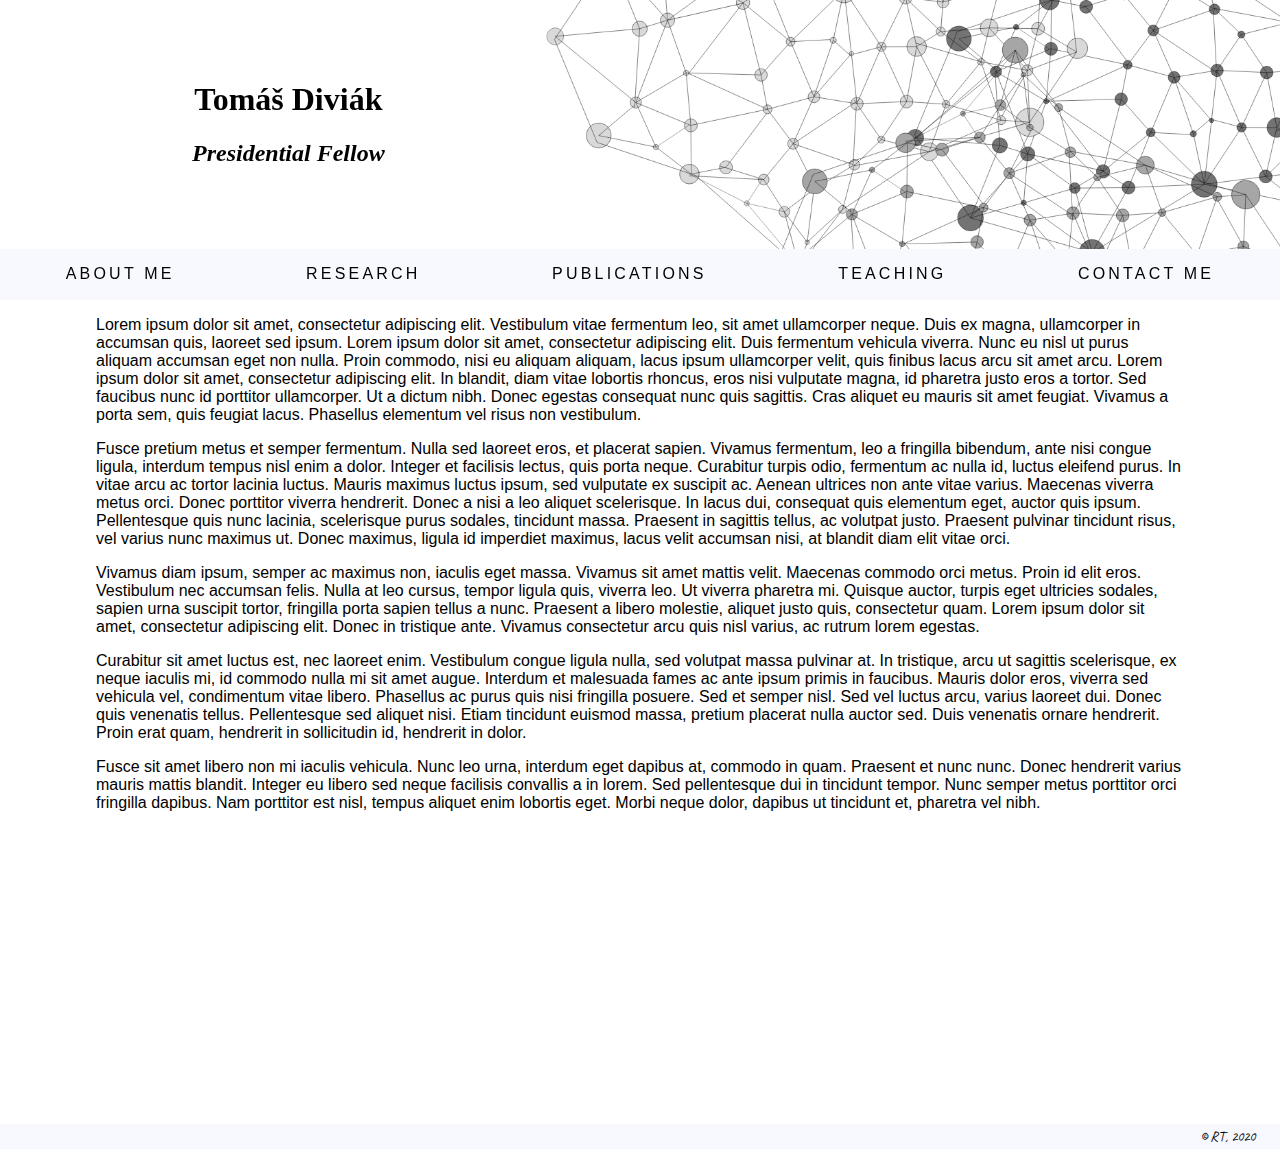
==== index.html @ a509c07a "First version" ====
<html>
  <head>
    <title>Tomas Diviak</title>
    <link href="styles.css" type="text/css" rel="stylesheet">
    <link href="https://fonts.googleapis.com/css2?family=Caveat:wght@400;700&display=swap" rel="stylesheet">
  </head>

  <body>
    <div class="holder">

      <div class = "name">
        <h1>Tomáš Diviák</h1>
        <h2>Presidential Fellow</h2>
     </div>

        <nav class="navbar">
          <p><a>About me</a></p>
          <p><a>Research</a></p>
          <p><a>Publications</a></p>
          <p><a>Teaching</a></p>
          <p><a>Contact me</a></p>
        </nav>
  </div>
  
   <div class = "content">
      <p>
        Lorem ipsum dolor sit amet, consectetur adipiscing elit. Vestibulum vitae fermentum leo, sit amet ullamcorper neque. Duis ex magna, ullamcorper in accumsan quis, laoreet sed ipsum. Lorem ipsum dolor sit amet, consectetur adipiscing elit. Duis fermentum vehicula viverra. Nunc eu nisl ut purus aliquam accumsan eget non nulla. Proin commodo, nisi eu aliquam aliquam, lacus ipsum ullamcorper velit, quis finibus lacus arcu sit amet arcu. Lorem ipsum dolor sit amet, consectetur adipiscing elit. In blandit, diam vitae lobortis rhoncus, eros nisi vulputate magna, id pharetra justo eros a tortor. Sed faucibus nunc id porttitor ullamcorper. Ut a dictum nibh. Donec egestas consequat nunc quis sagittis. Cras aliquet eu mauris sit amet feugiat. Vivamus a porta sem, quis feugiat lacus. Phasellus elementum vel risus non vestibulum.</p>
        <p>
        Fusce pretium metus et semper fermentum. Nulla sed laoreet eros, et placerat sapien. Vivamus fermentum, leo a fringilla bibendum, ante nisi congue ligula, interdum tempus nisl enim a dolor. Integer et facilisis lectus, quis porta neque. Curabitur turpis odio, fermentum ac nulla id, luctus eleifend purus. In vitae arcu ac tortor lacinia luctus. Mauris maximus luctus ipsum, sed vulputate ex suscipit ac. Aenean ultrices non ante vitae varius. Maecenas viverra metus orci. Donec porttitor viverra hendrerit. Donec a nisi a leo aliquet scelerisque. In lacus dui, consequat quis elementum eget, auctor quis ipsum. Pellentesque quis nunc lacinia, scelerisque purus sodales, tincidunt massa. Praesent in sagittis tellus, ac volutpat justo. Praesent pulvinar tincidunt risus, vel varius nunc maximus ut. Donec maximus, ligula id imperdiet maximus, lacus velit accumsan nisi, at blandit diam elit vitae orci.</p>
        <p>
        Vivamus diam ipsum, semper ac maximus non, iaculis eget massa. Vivamus sit amet mattis velit. Maecenas commodo orci metus. Proin id elit eros. Vestibulum nec accumsan felis. Nulla at leo cursus, tempor ligula quis, viverra leo. Ut viverra pharetra mi. Quisque auctor, turpis eget ultricies sodales, sapien urna suscipit tortor, fringilla porta sapien tellus a nunc. Praesent a libero molestie, aliquet justo quis, consectetur quam. Lorem ipsum dolor sit amet, consectetur adipiscing elit. Donec in tristique ante. Vivamus consectetur arcu quis nisl varius, ac rutrum lorem egestas.</p>
        <p>
        Curabitur sit amet luctus est, nec laoreet enim. Vestibulum congue ligula nulla, sed volutpat massa pulvinar at. In tristique, arcu ut sagittis scelerisque, ex neque iaculis mi, id commodo nulla mi sit amet augue. Interdum et malesuada fames ac ante ipsum primis in faucibus. Mauris dolor eros, viverra sed vehicula vel, condimentum vitae libero. Phasellus ac purus quis nisi fringilla posuere. Sed et semper nisl. Sed vel luctus arcu, varius laoreet dui. Donec quis venenatis tellus. Pellentesque sed aliquet nisi. Etiam tincidunt euismod massa, pretium placerat nulla auctor sed. Duis venenatis ornare hendrerit. Proin erat quam, hendrerit in sollicitudin id, hendrerit in dolor.</p>
        <p>
        Fusce sit amet libero non mi iaculis vehicula. Nunc leo urna, interdum eget dapibus at, commodo in quam. Praesent et nunc nunc. Donec hendrerit varius mauris mattis blandit. Integer eu libero sed neque facilisis convallis a in lorem. Sed pellentesque dui in tincidunt tempor. Nunc semper metus porttitor orci fringilla dapibus. Nam porttitor est nisl, tempus aliquet enim lobortis eget. Morbi neque dolor, dapibus ut tincidunt et, pharetra vel nibh.</p>
      </p>
   </div>


   <footer>
     <p> &copy; RT, 2020 </p>
   </footer>
  </body>



</html>
---- styles.css ----
html, body {
  font-family: 'Garamond', sans-serif;
  font-size: 16px;
  margin: 0;
  padding: 0;
}

.holder {
  display: flex;
  height: 300px;
  width: 100%;
  position: fixed;
  top: 0;
  left: 0;
  align-items: flex-end;
  background-image: url('banner.png');
  background-position: right top;
  background-size: cover;
  background-repeat: no-repeat;
  z-index: 1;
}

.name {
  position: absolute;
  text-align: center;
  top: 20%;
  left: 15%;
}

.name h1, h2 {
  background-color: white;
  font-family: Garamond;
}

.name h2 {
  font-style: italic;
}

.navbar {
  display: flex;
  width: 100%;
  top: 0;
  left: 0;
  padding-bottom: 1px;
  background-color: ghostwhite;
  flex-wrap: wrap;
}

nav {
  justify-content: space-around;
  width: 100%;
  background-color: ghostwhite;
}

nav p {
  display: inline-flex;
  text-transform: uppercase;
  letter-spacing: 0.2rem;
  background-color: ghostwhite;
}

a:hover {
  color: cadetblue;
}


.content {
  position: relative;
  padding-top: 300px;
  width: 85%;
  margin: auto;
  min-height: 90%;
}

@media only screen and (max-width: 970px) {
.logo span {
  display: none;
  }
}


.logo {
  display: block;
}


footer {
  width: 100%;
  height: 25px;
  background-color: ghostwhite;
}

footer p {
  padding-top: 3px;
  font-size: 0.9rem;
  text-align: end;
  padding-right: 25px;
  font-family: 'Caveat', Garamond;
}
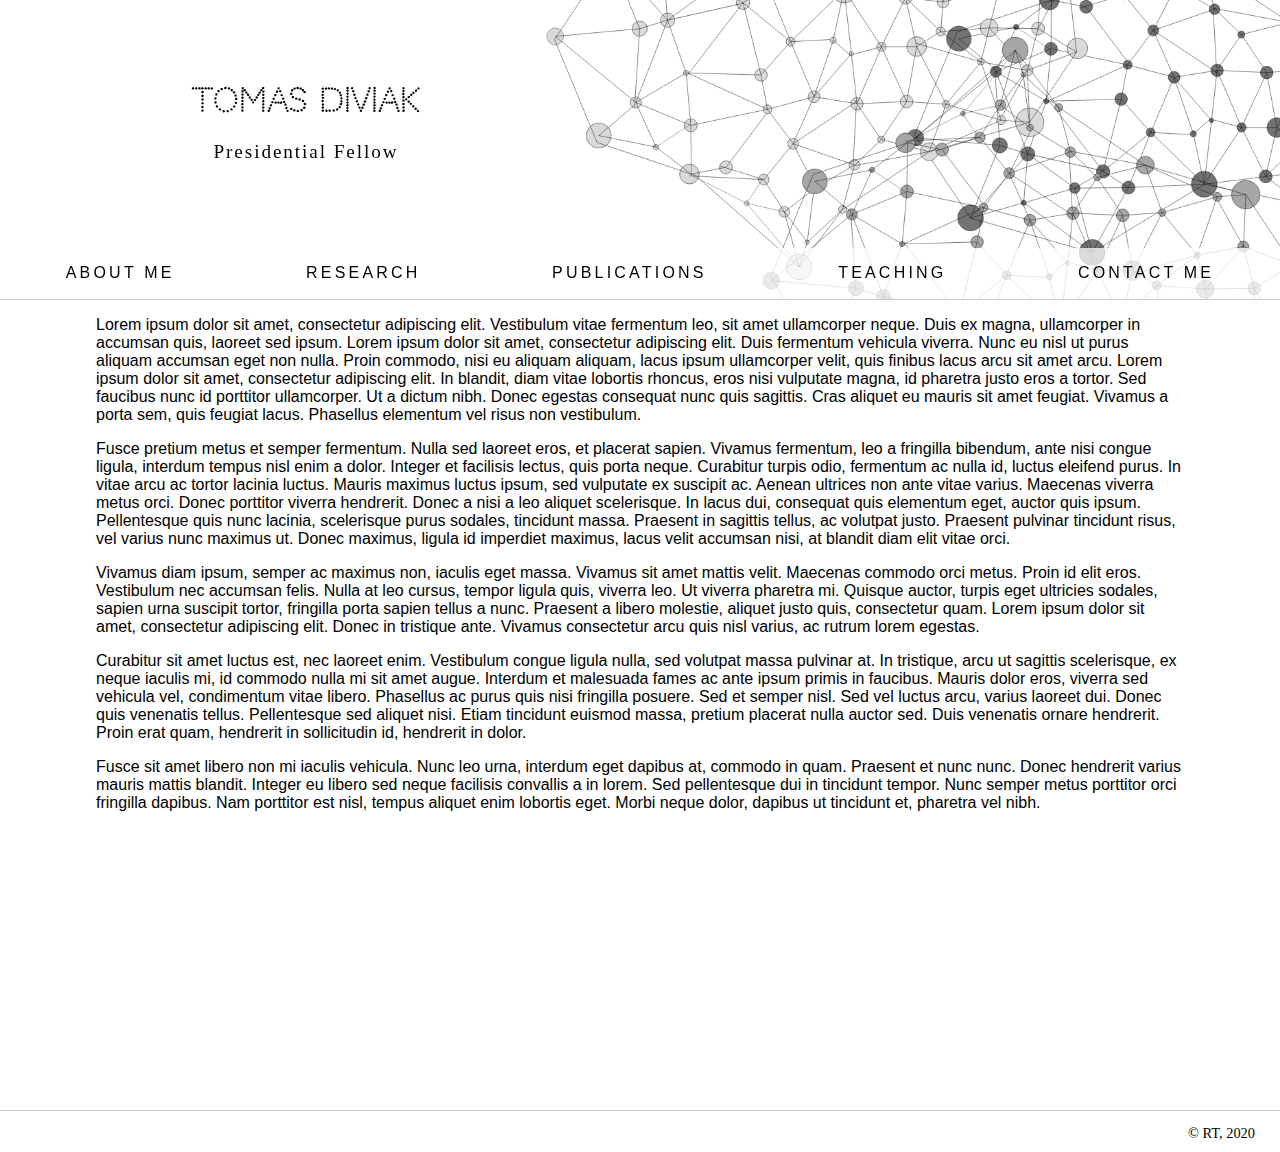
==== commit 1568ab98: "New banner section" ====
--- a/index.html
+++ b/index.html
@@ -2,14 +2,16 @@
   <head>
     <title>Tomas Diviak</title>
     <link href="styles.css" type="text/css" rel="stylesheet">
-    <link href="https://fonts.googleapis.com/css2?family=Caveat:wght@400;700&display=swap" rel="stylesheet">
+    <link href="https://fonts.googleapis.com/css2?family=Codystar:wght@300;400&display=swap" rel="stylesheet">
+
   </head>
 
   <body>
+  <!--Header section--> 
     <div class="holder">
 
       <div class = "name">
-        <h1>Tomáš Diviák</h1>
+        <h1>Tomas Diviak</h1>
         <h2>Presidential Fellow</h2>
      </div>
 
@@ -21,6 +23,8 @@
           <p><a>Contact me</a></p>
         </nav>
   </div>
+
+  <!--Content section-->
   
    <div class = "content">
       <p>
@@ -36,7 +40,7 @@
       </p>
    </div>
 
-
+<!--Footer section-->
    <footer>
      <p> &copy; RT, 2020 </p>
    </footer>
--- a/styles.css
+++ b/styles.css
@@ -4,6 +4,8 @@
   margin: 0;
   padding: 0;
 }
+
+/*Header section*/
 
 .holder {
   display: flex;
@@ -29,11 +31,19 @@
 
 .name h1, h2 {
   background-color: white;
-  font-family: Garamond;
+
+}
+
+.name h1 {
+  font-weight: 600;
+  font-family: 'Codystar';
 }
 
 .name h2 {
-  font-style: italic;
+ font-size: 1.2em;
+ letter-spacing: 0.1em;
+ font-weight: 400;
+ font-family: 'Garamond';
 }
 
 .navbar {
@@ -42,27 +52,30 @@
   top: 0;
   left: 0;
   padding-bottom: 1px;
-  background-color: ghostwhite;
+  background-color: rgba(255,255,255, 0.75);
+ /* background-color: ghostwhite;*/
   flex-wrap: wrap;
 }
 
 nav {
   justify-content: space-around;
   width: 100%;
-  background-color: ghostwhite;
+  border-bottom: rgb(197, 203, 209) 1px solid;
+/*  background-color: ghostwhite;*/
 }
 
 nav p {
   display: inline-flex;
   text-transform: uppercase;
   letter-spacing: 0.2rem;
-  background-color: ghostwhite;
+/*  background-color: ghostwhite;*/
 }
 
 a:hover {
-  color: cadetblue;
+  color: rgb(142, 137, 137);
 }
 
+/* Content section */
 
 .content {
   position: relative;
@@ -72,28 +85,19 @@
   min-height: 90%;
 }
 
-@media only screen and (max-width: 970px) {
-.logo span {
-  display: none;
-  }
-}
 
-
-.logo {
-  display: block;
-}
-
+/*Footer*/
 
 footer {
   width: 100%;
-  height: 25px;
-  background-color: ghostwhite;
+  height: 4%;
+  border-top: rgb(197, 203, 209) 1px solid;
 }
 
 footer p {
-  padding-top: 3px;
   font-size: 0.9rem;
   text-align: end;
   padding-right: 25px;
-  font-family: 'Caveat', Garamond;
+  font-family: Garamond;
+  padding-bottom: 10px;
 }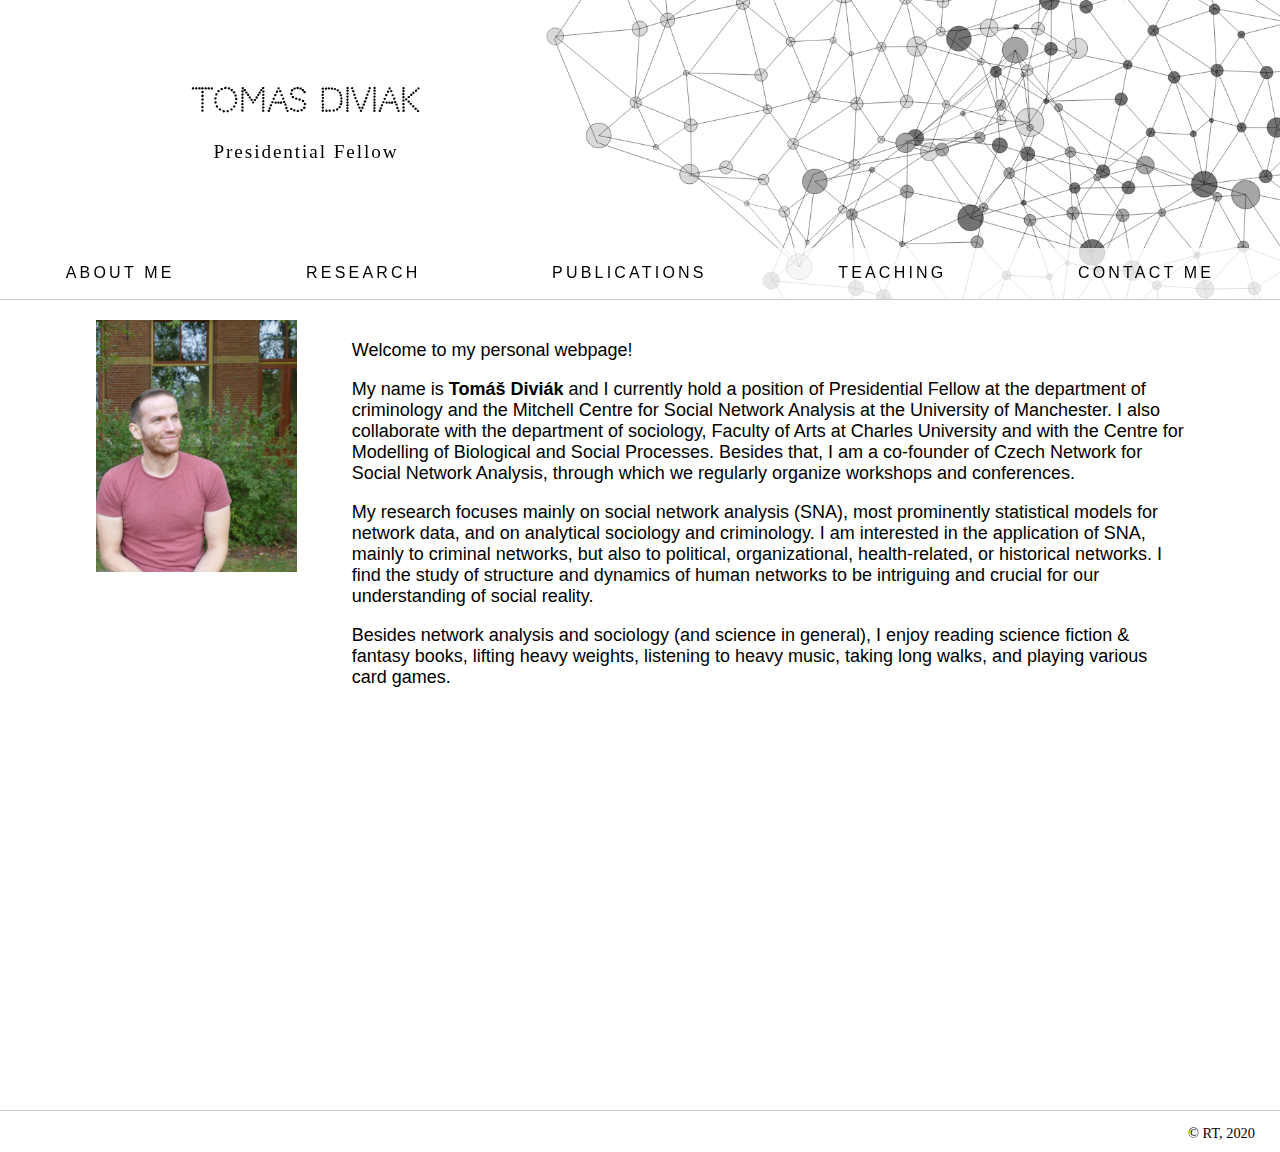
==== commit 00a8fd91: "Adding content" ====
--- a/index.html
+++ b/index.html
@@ -3,7 +3,7 @@
     <title>Tomas Diviak</title>
     <link href="styles.css" type="text/css" rel="stylesheet">
     <link href="https://fonts.googleapis.com/css2?family=Codystar:wght@300;400&display=swap" rel="stylesheet">
-
+    <link rel="shortcut icon" type="image/x-icon" href="favicon.ico" />
   </head>
 
   <body>
@@ -16,8 +16,8 @@
      </div>
 
         <nav class="navbar">
-          <p><a>About me</a></p>
-          <p><a>Research</a></p>
+          <p><a href="index.html">About me</a></p>
+          <p><a href="research.html">Research</a></p>
           <p><a>Publications</a></p>
           <p><a>Teaching</a></p>
           <p><a>Contact me</a></p>
@@ -27,18 +27,18 @@
   <!--Content section-->
   
    <div class = "content">
-      <p>
-        Lorem ipsum dolor sit amet, consectetur adipiscing elit. Vestibulum vitae fermentum leo, sit amet ullamcorper neque. Duis ex magna, ullamcorper in accumsan quis, laoreet sed ipsum. Lorem ipsum dolor sit amet, consectetur adipiscing elit. Duis fermentum vehicula viverra. Nunc eu nisl ut purus aliquam accumsan eget non nulla. Proin commodo, nisi eu aliquam aliquam, lacus ipsum ullamcorper velit, quis finibus lacus arcu sit amet arcu. Lorem ipsum dolor sit amet, consectetur adipiscing elit. In blandit, diam vitae lobortis rhoncus, eros nisi vulputate magna, id pharetra justo eros a tortor. Sed faucibus nunc id porttitor ullamcorper. Ut a dictum nibh. Donec egestas consequat nunc quis sagittis. Cras aliquet eu mauris sit amet feugiat. Vivamus a porta sem, quis feugiat lacus. Phasellus elementum vel risus non vestibulum.</p>
-        <p>
-        Fusce pretium metus et semper fermentum. Nulla sed laoreet eros, et placerat sapien. Vivamus fermentum, leo a fringilla bibendum, ante nisi congue ligula, interdum tempus nisl enim a dolor. Integer et facilisis lectus, quis porta neque. Curabitur turpis odio, fermentum ac nulla id, luctus eleifend purus. In vitae arcu ac tortor lacinia luctus. Mauris maximus luctus ipsum, sed vulputate ex suscipit ac. Aenean ultrices non ante vitae varius. Maecenas viverra metus orci. Donec porttitor viverra hendrerit. Donec a nisi a leo aliquet scelerisque. In lacus dui, consequat quis elementum eget, auctor quis ipsum. Pellentesque quis nunc lacinia, scelerisque purus sodales, tincidunt massa. Praesent in sagittis tellus, ac volutpat justo. Praesent pulvinar tincidunt risus, vel varius nunc maximus ut. Donec maximus, ligula id imperdiet maximus, lacus velit accumsan nisi, at blandit diam elit vitae orci.</p>
-        <p>
-        Vivamus diam ipsum, semper ac maximus non, iaculis eget massa. Vivamus sit amet mattis velit. Maecenas commodo orci metus. Proin id elit eros. Vestibulum nec accumsan felis. Nulla at leo cursus, tempor ligula quis, viverra leo. Ut viverra pharetra mi. Quisque auctor, turpis eget ultricies sodales, sapien urna suscipit tortor, fringilla porta sapien tellus a nunc. Praesent a libero molestie, aliquet justo quis, consectetur quam. Lorem ipsum dolor sit amet, consectetur adipiscing elit. Donec in tristique ante. Vivamus consectetur arcu quis nisl varius, ac rutrum lorem egestas.</p>
-        <p>
-        Curabitur sit amet luctus est, nec laoreet enim. Vestibulum congue ligula nulla, sed volutpat massa pulvinar at. In tristique, arcu ut sagittis scelerisque, ex neque iaculis mi, id commodo nulla mi sit amet augue. Interdum et malesuada fames ac ante ipsum primis in faucibus. Mauris dolor eros, viverra sed vehicula vel, condimentum vitae libero. Phasellus ac purus quis nisi fringilla posuere. Sed et semper nisl. Sed vel luctus arcu, varius laoreet dui. Donec quis venenatis tellus. Pellentesque sed aliquet nisi. Etiam tincidunt euismod massa, pretium placerat nulla auctor sed. Duis venenatis ornare hendrerit. Proin erat quam, hendrerit in sollicitudin id, hendrerit in dolor.</p>
-        <p>
-        Fusce sit amet libero non mi iaculis vehicula. Nunc leo urna, interdum eget dapibus at, commodo in quam. Praesent et nunc nunc. Donec hendrerit varius mauris mattis blandit. Integer eu libero sed neque facilisis convallis a in lorem. Sed pellentesque dui in tincidunt tempor. Nunc semper metus porttitor orci fringilla dapibus. Nam porttitor est nisl, tempus aliquet enim lobortis eget. Morbi neque dolor, dapibus ut tincidunt et, pharetra vel nibh.</p>
-      </p>
-   </div>
+     <div class = "content-flex">
+     <div id = "photo">
+      <img src="img/TD.jpg">
+     </div>
+     <div id="about">
+      <p> Welcome to my personal webpage! </p>
+      <p> My name is <strong>Tomáš Diviák</strong> and I currently hold a position of Presidential Fellow at the department of criminology and the Mitchell Centre for Social Network Analysis at the University of Manchester. I also collaborate with the department of sociology, Faculty of Arts at Charles University and with the Centre for Modelling of Biological and Social Processes. Besides that, I am a co-founder of Czech Network for Social Network Analysis, through which we regularly organize workshops and conferences.</p>
+      <p>My research focuses mainly on social network analysis (SNA), most prominently statistical models for network data, and on analytical sociology and criminology. I am interested in the application of SNA, mainly to criminal networks, but also to political, organizational, health-related, or historical networks. I find the study of structure and dynamics of human networks to be intriguing and crucial for our understanding of social reality.</p>
+      <p>Besides network analysis and sociology (and science in general), I enjoy reading science fiction & fantasy books, lifting heavy weights, listening to heavy music, taking long walks, and playing various card games.</p>
+    </div>
+  </div>
+    </div>
 
 <!--Footer section-->
    <footer>
--- a/styles.css
+++ b/styles.css
@@ -36,7 +36,7 @@
 
 .name h1 {
   font-weight: 600;
-  font-family: 'Codystar';
+  font-family: 'Codystar', Garamond;
 }
 
 .name h2 {
@@ -53,7 +53,6 @@
   left: 0;
   padding-bottom: 1px;
   background-color: rgba(255,255,255, 0.75);
- /* background-color: ghostwhite;*/
   flex-wrap: wrap;
 }
 
@@ -61,19 +60,37 @@
   justify-content: space-around;
   width: 100%;
   border-bottom: rgb(197, 203, 209) 1px solid;
-/*  background-color: ghostwhite;*/
 }
 
 nav p {
   display: inline-flex;
   text-transform: uppercase;
   letter-spacing: 0.2rem;
-/*  background-color: ghostwhite;*/
 }
 
-a:hover {
-  color: rgb(142, 137, 137);
+nav a {
+  text-decoration: none;
+  color:black;
 }
+
+
+nav a:hover {
+  color: rgb(197, 203, 209);
+}
+
+nav a:visited {
+  color: black;
+}
+
+nav a:active {
+  font-weight: 500;
+}
+
+h3 {
+  text-transform: uppercase;
+}
+
+
 
 /* Content section */
 
@@ -83,6 +100,27 @@
   width: 85%;
   margin: auto;
   min-height: 90%;
+  font-size: 18px;
+}
+
+.content-flex {
+  display: flex;
+}
+
+#photo img {
+  width: 100%;
+  height: auto;
+  padding-top: 10%;
+} 
+
+#about {
+  padding-top: 2%;
+  padding-left: 5%;
+}
+
+.links {
+  background-color:rgb(202, 199, 199);
+  padding: 2%;
 }
 
 
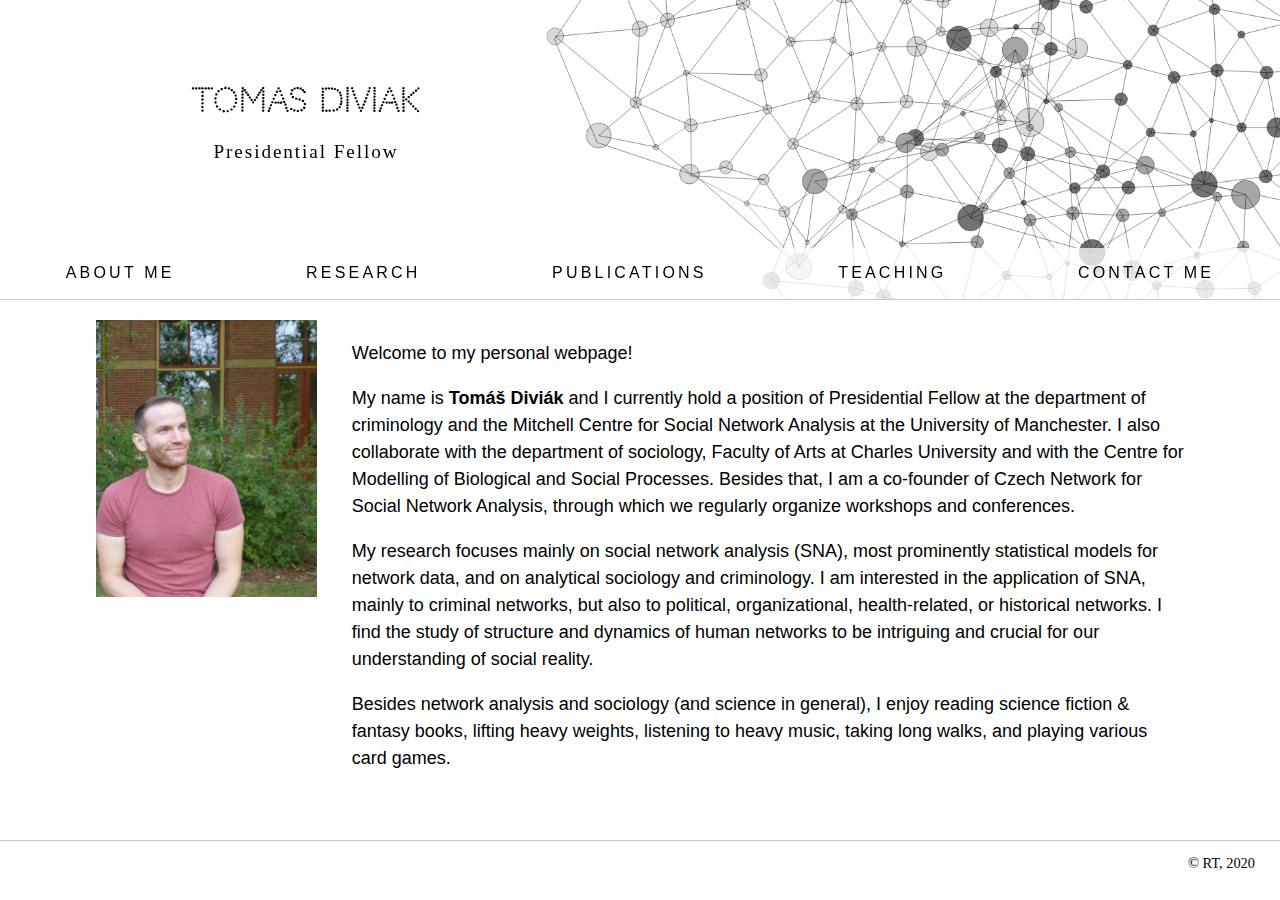
==== commit 0a359054: "First content added" ====
--- a/index.html
+++ b/index.html
@@ -18,9 +18,9 @@
         <nav class="navbar">
           <p><a href="index.html">About me</a></p>
           <p><a href="research.html">Research</a></p>
-          <p><a>Publications</a></p>
-          <p><a>Teaching</a></p>
-          <p><a>Contact me</a></p>
+          <p><a href="publications.html">Publications</a></p>
+          <p><a href="teaching.html">Teaching</a></p>
+          <p><a href="contact.html">Contact me</a></p>
         </nav>
   </div>
 
--- a/styles.css
+++ b/styles.css
@@ -73,22 +73,14 @@
   color:black;
 }
 
+nav a:visited {
+  color: black;
+}
 
 nav a:hover {
   color: rgb(197, 203, 209);
 }
 
-nav a:visited {
-  color: black;
-}
-
-nav a:active {
-  font-weight: 500;
-}
-
-h3 {
-  text-transform: uppercase;
-}
 
 
 
@@ -97,10 +89,12 @@
 .content {
   position: relative;
   padding-top: 300px;
-  width: 85%;
-  margin: auto;
-  min-height: 90%;
+  padding-left: 7.5%;
+  padding-right: 7.5%;
+  min-height: 60%;
   font-size: 18px;
+  background-color: rgba(255, 255, 255, 0.856);
+  line-height: 1.5em;
 }
 
 .content-flex {
@@ -108,7 +102,7 @@
 }
 
 #photo img {
-  width: 100%;
+  width: 110%;
   height: auto;
   padding-top: 10%;
 } 
@@ -118,11 +112,36 @@
   padding-left: 5%;
 }
 
-.links {
-  background-color:rgb(202, 199, 199);
-  padding: 2%;
+.specialty {
+  margin: 5% 0;
+
 }
 
+.links {
+  margin: 2% 0;
+}
+
+
+.links a {
+  color: rgb(0, 132, 255);
+}
+
+.links a:visited {
+  color: rgb(0, 132, 255);
+}
+
+.links a:hover {
+ color: rgb(92, 176, 255);
+}
+
+.references p {
+  padding: 1% 0;
+}
+
+#RG {
+  width: 32px;
+  height: auto;
+}
 
 /*Footer*/
 
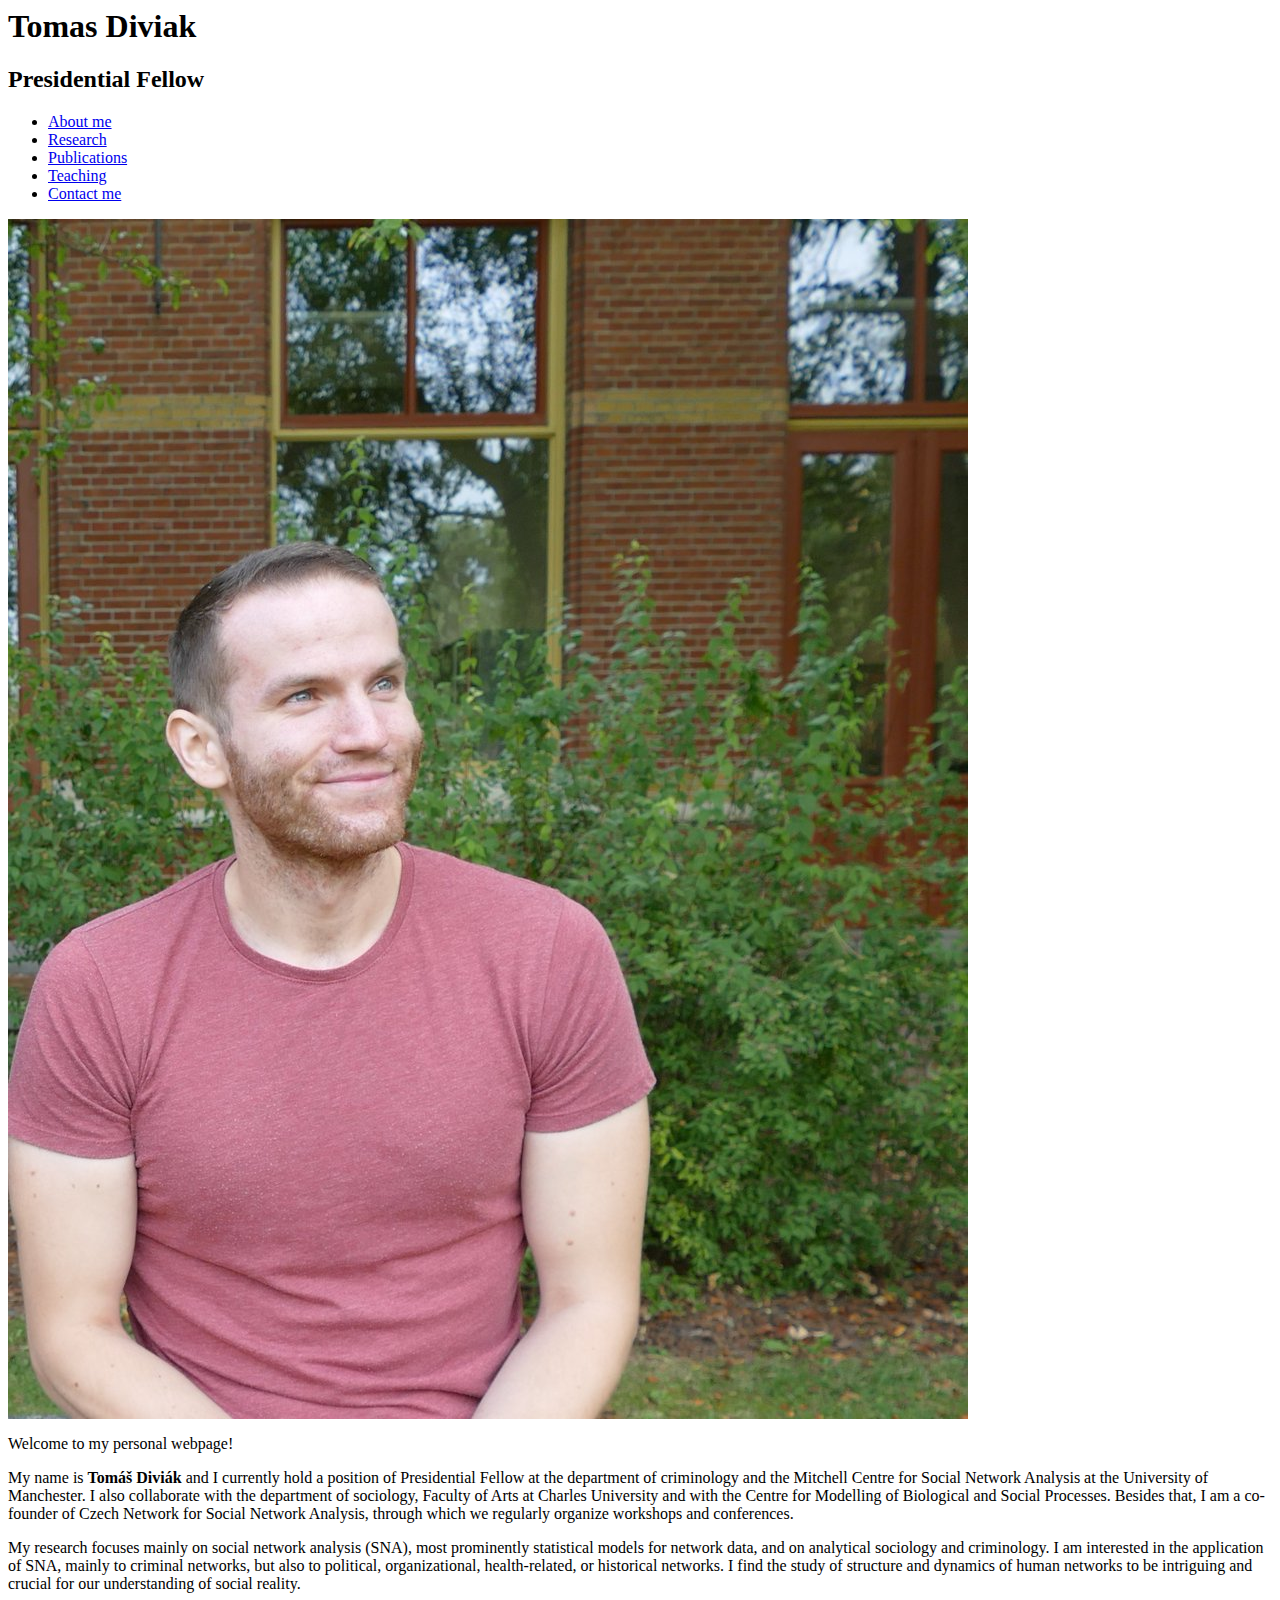
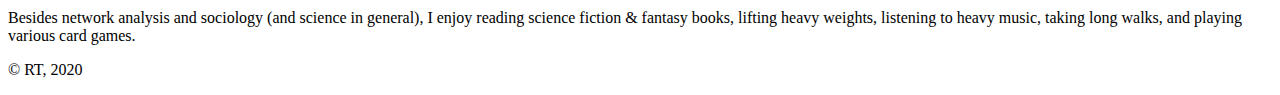
==== commit 2730c182: "Sliding menu added" ====
--- a/index.html
+++ b/index.html
@@ -1,7 +1,7 @@
 <html>
   <head>
     <title>Tomas Diviak</title>
-    <link href="styles.css" type="text/css" rel="stylesheet">
+    <link href="test.css" type="text/css" rel="stylesheet">
     <link href="https://fonts.googleapis.com/css2?family=Codystar:wght@300;400&display=swap" rel="stylesheet">
     <link rel="shortcut icon" type="image/x-icon" href="favicon.ico" />
   </head>
@@ -15,12 +15,21 @@
         <h2>Presidential Fellow</h2>
      </div>
 
-        <nav class="navbar">
-          <p><a href="index.html">About me</a></p>
-          <p><a href="research.html">Research</a></p>
-          <p><a href="publications.html">Publications</a></p>
-          <p><a href="teaching.html">Teaching</a></p>
-          <p><a href="contact.html">Contact me</a></p>
+        <nav>
+          <ul class="navlinks">
+          <li><a href="index.html">About me</a></li>
+          <li><a href="research.html">Research</a></li>
+          <li><a href="publications.html">Publications</a></li>
+          <li><a href="teaching.html">Teaching</a></li>
+          <li><a href="contact.html">Contact me</a></li>
+        </ul>
+
+        <div class="burger">
+            <div class="line1"></div>
+            <div class="line2"></div>
+            <div class="line3"></div>
+        </div>
+
         </nav>
   </div>
 
@@ -44,6 +53,10 @@
    <footer>
      <p> &copy; RT, 2020 </p>
    </footer>
+
+
+<script src="menu.js"></script>
+
   </body>
 
 
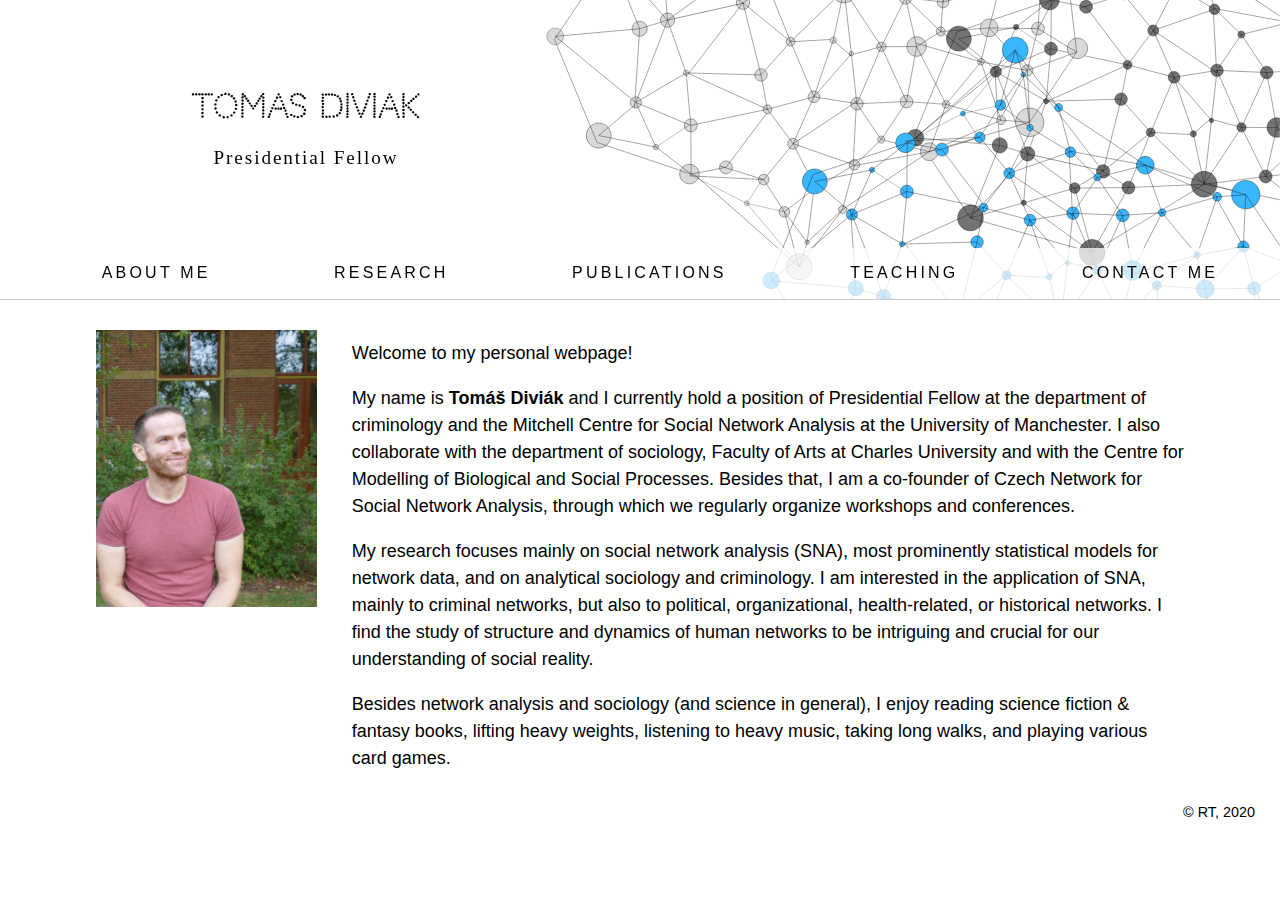
==== commit 411cda12: "Linked correct css" ====
--- a/index.html
+++ b/index.html
@@ -1,7 +1,7 @@
 <html>
   <head>
     <title>Tomas Diviak</title>
-    <link href="test.css" type="text/css" rel="stylesheet">
+    <link href="styles.css" type="text/css" rel="stylesheet">
     <link href="https://fonts.googleapis.com/css2?family=Codystar:wght@300;400&display=swap" rel="stylesheet">
     <link rel="shortcut icon" type="image/x-icon" href="favicon.ico" />
   </head>
--- a/styles.css
+++ b/styles.css
@@ -0,0 +1,249 @@
+html, body {
+  font-family: 'Garamond', sans-serif;
+  font-size: 16px;
+  margin: 0;
+  padding: 0;
+  box-sizing: border-box;
+}
+
+body {
+  min-height: 100vh;
+}
+
+
+/*Header section*/
+
+.holder {
+  display: flex;
+  height: 300px;
+  width: 100%;
+  position: fixed;
+  top: 0;
+  left: 0;
+  align-items: flex-end;
+  background-image: url('img/banner2.svg');
+  background-position: right top;
+  background-size: cover;
+  background-repeat: no-repeat;
+  z-index: 1;
+}
+
+.name {
+  position: absolute;
+  text-align: center;
+  top: 22%;
+  left: 15%;
+}
+
+.name h1, h2 {
+  background-color: white;
+
+}
+
+.name h1 {
+  font-weight: 600;
+  font-family: 'Codystar', Garamond;
+}
+
+.name h2 {
+ font-size: 1.2em;
+ letter-spacing: 0.1em;
+ font-weight: 400;
+ font-family: 'Garamond';
+}
+
+
+nav {
+  display: flex;
+  width: 100%;
+  top: 0;
+  left: 0;
+  padding-bottom: 1px;
+  background-color: rgba(255,255,255, 0.75);
+  border-bottom: rgb(197, 203, 209) 1px solid;
+  justify-content: space-around;
+}
+
+.navlinks {
+  display: flex;
+  text-transform: uppercase;
+  letter-spacing: 0.2rem;
+  width: 100%;
+  justify-content: space-around;
+  flex-wrap: wrap;
+}
+
+.navlinks a {
+  text-decoration: none;
+  color:black;
+}
+
+.navlinks li {
+    list-style: none;
+}
+
+nav a:visited {
+  color: black;
+}
+
+nav a:hover {
+  color: rgb(0, 132, 255); /*rgb(197, 203, 209);*/
+}
+
+
+/* Hamburger menu setup */
+
+.burger div {
+  width: 30px;
+  height: 4px;
+  background-color: black;
+  margin: 7px;
+}
+
+.burger {
+  display: none;
+}
+
+/* Content section */
+
+.content {
+  position: relative;
+  padding-top: 300px;
+  padding-left: 7.5%;
+  padding-right: 7.5%;
+  font-size: 18px;
+  background-color: rgba(255, 255, 255, 0.856);
+  line-height: 1.5em;
+}
+
+.content-flex {
+  display: flex;
+}
+
+#photo img {
+  width: 110%;
+  height: auto;
+  padding-top: 15%;
+} 
+
+#about {
+  padding-top: 2%;
+  padding-left: 5%;
+}
+
+.specialty, .references, .course, .contact {
+  margin: 5% 0;
+}
+
+.contact {
+  text-align: center
+}
+
+.contact p {
+  padding: 2% 0;
+  font-size: 22px;
+}
+
+
+
+/* General links specification */
+
+
+.links a {
+  color: rgb(0, 132, 255);
+}
+
+.links a:visited {
+  color: rgb(0, 132, 255);
+}
+
+.links a:hover {
+ color: rgb(92, 176, 255);
+}
+
+.references p {
+  padding: 1% 0;
+}
+
+
+/* Icons */
+
+#RG {
+  width: 32px;
+  height: auto;
+}
+
+
+
+/*Footer*/
+
+footer {
+  position: relative;
+  width: 100%;
+  bottom:0;
+}
+
+footer p {
+  font-size: 0.9rem;
+  text-align: end;
+  padding-right: 25px;
+
+}
+
+
+/* Small screens */
+
+@media only screen and (max-width: 768px), (max-height: 600px)) {
+  body {
+      overflow-x: hidden;
+  }
+  
+  .holder {
+    height: 100px;
+  }
+
+  .content {
+    padding-top: 100px;
+  }
+
+  .name h2{
+      display: none;
+    }
+
+  .name {
+      top: 15%;
+      left: 7.5%;
+  }
+
+  /*Hamburger menu */ 
+  .navlinks {
+      position: absolute;
+      right: 0px;
+      height: 84vh;
+      top: 85px;
+      background-image: url(img/menu.svg);
+      opacity: 0.95;
+      display: flex;
+      flex-direction: column;
+      align-items: center;
+      width: 30%;
+      transform: translateX(100%);
+      transition: transform 0.5s ease-in;
+  }
+  .navlinks li {
+      opacity: 1;
+  }
+
+  .burger {
+      display: block;
+      cursor: pointer;
+  }
+
+  nav {
+      justify-content: flex-end;
+  }
+}
+
+.nav-active {
+    transform: translateX(0%);
+}
